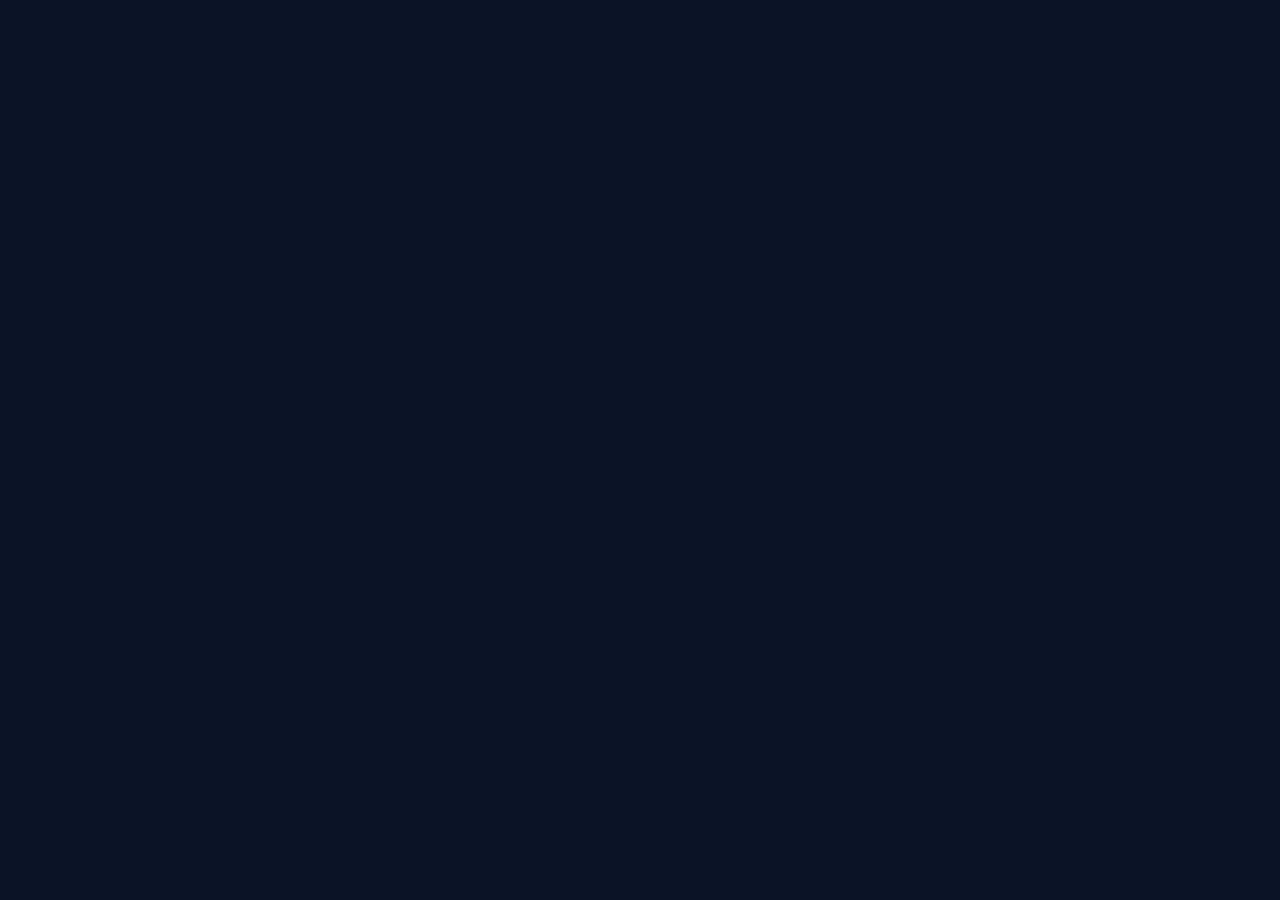
==== index.html @ 4776acac "Add files via upload" ====
<!DOCTYPE html>
<html lang="es">
<head>
  <meta charset="UTF-8">
  <meta name="viewport" content="width=device-width, initial-scale=1.0, maximum-scale=1.0, user-scalable=no, viewport-fit=cover">
  <meta name="theme-color" content="#0ea35d">
  <meta name="theme-color" media="(prefers-color-scheme: light)" content="#0ea35d">
  <meta name="theme-color" media="(prefers-color-scheme: dark)" content="#0ea35d">
  <meta name="msapplication-TileColor" content="#0ea35d">
  <meta name="description" content="TravelOne - Tu organizador personal de viajes offline y PWA local. Itinerario, reservas, gastos, presupuesto y más.">
  
  <title>TravelOne — Organizador Personal de Viajes</title>

  <!-- iOS / iPhone Home Screen & Safari Meta Tags -->
  <meta name="apple-mobile-web-app-capable" content="yes">
  <meta name="apple-mobile-web-app-status-bar-style" content="default">
  <meta name="apple-mobile-web-app-title" content="TravelOne">
  
  <!-- Apple Touch Icons (Precomposed to disable iOS OS filters & Normal with cache busting) -->
  <link rel="apple-touch-icon-precomposed" href="./apple-touch-icon.png?v=4">
  <link rel="apple-touch-icon-precomposed" sizes="180x180" href="./apple-touch-icon-180x180.png?v=4">
  <link rel="apple-touch-icon-precomposed" sizes="192x192" href="./icon-192.png?v=4">
  <link rel="apple-touch-icon-precomposed" sizes="512x512" href="./icon-512.png?v=4">

  <link rel="apple-touch-icon" href="./apple-touch-icon.png?v=4">
  <link rel="apple-touch-icon" sizes="180x180" href="./apple-touch-icon-180x180.png?v=4">
  <link rel="apple-touch-icon" sizes="192x192" href="./icon-192.png?v=4">
  <link rel="apple-touch-icon" sizes="512x512" href="./icon-512.png?v=4">

  <!-- Favicon & Web Icons -->
  <link rel="icon" type="image/png" sizes="64x64" href="./favicon.png?v=4">
  <link rel="icon" type="image/png" sizes="192x192" href="./icon-192.png?v=4">
  <link rel="icon" type="image/png" sizes="512x512" href="./icon-512.png?v=4">
  <link rel="icon" type="image/svg+xml" href="./app-logo.svg?v=4">

  <!-- PWA Manifest -->
  <link rel="manifest" href="./manifest.json?v=4">

  <!-- Stylesheets -->
  <link rel="stylesheet" href="./css/main.css?v=9">
  <link rel="stylesheet" href="./css/components.css?v=9">
</head>
<body>

  <!-- Root Layout Container -->
  <div id="app-layout"></div>

  <!-- Main JavaScript Module -->
  <script type="module" src="./js/app.js?v=9"></script>
</body>
</html>
---- css/main.css ----
/* TravelOne Master Design System */
@import url('https://fonts.googleapis.com/css2?family=Inter:wght@300;400;500;600;700&family=Outfit:wght@400;500;600;700;800&display=swap');

:root {
  --bg-dark: #0b1326;
  --bg-card: #15213b;
  --bg-card-hover: #1c2b4d;
  --bg-surface: #1e2e50;
  --bg-modal: #121c33;
  
  --border-color: rgba(255, 255, 255, 0.09);
  --border-color-light: rgba(255, 255, 255, 0.15);
  
  --primary-cyan: #00f2fe;
  --primary-blue: #4facfe;
  --accent-amber: #f6d365;
  --accent-orange: #fda085;
  --accent-emerald: #00b09b;
  --accent-purple: #a18cd1;
  --accent-rose: #ff758c;
  
  --text-main: #f0f4f9;
  --text-muted: #94a3b8;
  --text-dim: #64748b;
  
  --radius-sm: 8px;
  --radius-md: 14px;
  --radius-lg: 20px;
  --radius-full: 9999px;
  
  --shadow-sm: 0 4px 6px -1px rgba(0, 0, 0, 0.2);
  --shadow-md: 0 10px 15px -3px rgba(0, 0, 0, 0.3);
  --shadow-glow: 0 0 20px rgba(0, 242, 254, 0.15);
  
  --sidebar-width: 260px;
  --bottom-nav-height: 68px;
  --mobile-header-height: 60px;
}

* {
  box-sizing: border-box;
  margin: 0;
  padding: 0;
  -webkit-tap-highlight-color: transparent;
}

body {
  font-family: 'Inter', -apple-system, BlinkMacSystemFont, sans-serif;
  background-color: var(--bg-dark);
  color: var(--text-main);
  line-height: 1.5;
  min-height: 100vh;
  overflow-x: hidden;
}

h1, h2, h3, h4, h5, h6 {
  font-family: 'Outfit', sans-serif;
  font-weight: 700;
  letter-spacing: -0.02em;
  color: #ffffff;
}

button, a, select, input, .btn, .nav-item, .bottom-nav-item, .card-interactive, .quick-tools-fab, .tab-btn {
  touch-action: manipulation;
  -webkit-tap-highlight-color: transparent;
}

button, a, .btn, .nav-item, .bottom-nav-item, .card-interactive, .quick-tools-fab {
  cursor: pointer;
  user-select: none;
  -webkit-user-select: none;
}

/* App Container Layout */
#app-layout {
  display: flex;
  min-height: 100vh;
  position: relative;
  width: 100%;
}

/* Mobile Header Top Bar */
.mobile-top-bar {
  display: none;
  position: fixed;
  top: 0;
  left: 0;
  right: 0;
  height: var(--mobile-header-height);
  background: rgba(18, 28, 51, 0.96);
  backdrop-filter: blur(16px);
  -webkit-backdrop-filter: blur(16px);
  border-bottom: 1px solid var(--border-color);
  z-index: 1000;
  padding: 0 1rem;
  align-items: center;
  justify-content: space-between;
}

.mobile-brand {
  display: flex;
  align-items: center;
  gap: 0.65rem;
}

.mobile-brand-img {
  width: 34px;
  height: 34px;
  border-radius: 8px;
  box-shadow: 0 2px 8px rgba(0, 242, 254, 0.3);
  border: 1px solid rgba(255, 255, 255, 0.2);
}

.mobile-brand-title {
  font-family: 'Outfit', sans-serif;
  font-weight: 800;
  font-size: 1.1rem;
  background: linear-gradient(135deg, var(--primary-cyan), var(--accent-emerald));
  -webkit-background-clip: text;
  -webkit-text-fill-color: transparent;
}

/* Desktop Sidebar */
.sidebar {
  width: var(--sidebar-width);
  background: var(--bg-card);
  border-right: 1px solid var(--border-color);
  display: flex;
  flex-direction: column;
  position: fixed;
  top: 0;
  bottom: 0;
  left: 0;
  z-index: 100;
  padding: 1.5rem 1rem;
}

.sidebar-header {
  display: flex;
  align-items: center;
  gap: 0.75rem;
  padding-bottom: 1.5rem;
  border-bottom: 1px solid var(--border-color);
  margin-bottom: 1.5rem;
}

.brand-logo {
  font-family: 'Outfit', sans-serif;
  font-size: 1.4rem;
  font-weight: 800;
  background: linear-gradient(135deg, var(--primary-cyan), var(--primary-blue));
  -webkit-background-clip: text;
  -webkit-text-fill-color: transparent;
  display: flex;
  align-items: center;
  gap: 0.5rem;
}

.brand-badge {
  font-size: 0.65rem;
  background: rgba(0, 242, 254, 0.15);
  color: var(--primary-cyan);
  padding: 0.2rem 0.5rem;
  border-radius: var(--radius-full);
  text-transform: uppercase;
  font-weight: 700;
  letter-spacing: 0.05em;
}

.sidebar-nav {
  display: flex;
  flex-direction: column;
  gap: 0.35rem;
  flex: 1;
  overflow-y: auto;
}

.nav-item {
  display: flex;
  align-items: center;
  gap: 0.85rem;
  padding: 0.75rem 1rem;
  color: var(--text-muted);
  text-decoration: none;
  border-radius: var(--radius-md);
  font-size: 0.95rem;
  font-weight: 500;
  transition: all 0.2s ease;
  cursor: pointer;
}

.nav-item:hover {
  background: var(--bg-surface);
  color: #ffffff;
}

.nav-item.active {
  background: linear-gradient(135deg, rgba(0, 242, 254, 0.15), rgba(79, 172, 254, 0.15));
  color: var(--primary-cyan);
  border: 1px solid rgba(0, 242, 254, 0.3);
  font-weight: 600;
}

.nav-item-icon {
  font-size: 1.25rem;
  display: flex;
  align-items: center;
  justify-content: center;
}

/* Mobile Bottom Navigation */
.bottom-nav {
  display: none;
  position: fixed;
  bottom: 0;
  left: 0;
  right: 0;
  height: var(--bottom-nav-height);
  background: rgba(18, 28, 51, 0.96);
  backdrop-filter: blur(16px);
  -webkit-backdrop-filter: blur(16px);
  border-top: 1px solid var(--border-color);
  z-index: 1000;
  justify-content: space-around;
  align-items: center;
  padding: 0 0.25rem;
}

.bottom-nav-item {
  display: flex;
  flex-direction: column;
  align-items: center;
  justify-content: center;
  gap: 0.2rem;
  color: var(--text-muted);
  text-decoration: none;
  font-size: 0.7rem;
  font-weight: 500;
  padding: 0.4rem;
  flex: 1;
  text-align: center;
  transition: color 0.2s;
  cursor: pointer;
}

.bottom-nav-item .icon {
  font-size: 1.35rem;
}

.bottom-nav-item.active {
  color: var(--primary-cyan);
  font-weight: 700;
}

/* Main Content Area */
.main-content {
  flex: 1;
  margin-left: var(--sidebar-width);
  padding: 2rem;
  max-width: 1300px;
  width: 100%;
}

@media (max-width: 900px) {
  .sidebar {
    display: none;
  }

  .mobile-top-bar {
    display: flex;
  }
  
  .bottom-nav {
    display: flex;
  }
  
  .main-content {
    margin-left: 0;
    padding: calc(var(--mobile-header-height) + 1.25rem) 1.25rem calc(var(--bottom-nav-height) + 1.5rem) 1.25rem;
  }
}

/* Header Bar */
.page-header {
  display: flex;
  justify-content: space-between;
  align-items: center;
  margin-bottom: 2rem;
  flex-wrap: wrap;
  gap: 1rem;
}

.page-title-group h1 {
  font-size: 1.85rem;
  margin-bottom: 0.25rem;
}

.page-subtitle {
  color: var(--text-muted);
  font-size: 0.9rem;
}

.header-actions {
  display: flex;
  gap: 0.75rem;
  align-items: center;
}

/* Cards & Containers */
.card {
  background: var(--bg-card);
  border: 1px solid var(--border-color);
  border-radius: var(--radius-lg);
  padding: 1.5rem;
  transition: transform 0.2s, border-color 0.2s, box-shadow 0.2s;
}

.card:hover {
  border-color: var(--border-color-light);
}

.card-interactive:hover {
  transform: translateY(-3px);
  box-shadow: var(--shadow-md);
  border-color: rgba(0, 242, 254, 0.3);
}

/* Grid Layouts */
.grid-2 {
  display: grid;
  grid-template-columns: repeat(2, 1fr);
  gap: 1.25rem;
}

.grid-3 {
  display: grid;
  grid-template-columns: repeat(3, 1fr);
  gap: 1.25rem;
}

.grid-4 {
  display: grid;
  grid-template-columns: repeat(4, 1fr);
  gap: 1.25rem;
}

@media (max-width: 1024px) {
  .grid-4 { grid-template-columns: repeat(2, 1fr); }
  .grid-3 { grid-template-columns: repeat(2, 1fr); }
}

@media (max-width: 640px) {
  .grid-4, .grid-3, .grid-2 { grid-template-columns: 1fr; }
}

/* Buttons */
.btn {
  display: inline-flex;
  align-items: center;
  justify-content: center;
  gap: 0.5rem;
  padding: 0.65rem 1.25rem;
  border-radius: var(--radius-md);
  font-family: inherit;
  font-size: 0.9rem;
  font-weight: 600;
  border: none;
  cursor: pointer;
  transition: all 0.2s ease;
  text-decoration: none;
}

.btn-primary {
  background: linear-gradient(135deg, var(--primary-cyan), var(--primary-blue));
  color: #0b1326;
  box-shadow: 0 4px 12px rgba(0, 242, 254, 0.25);
}

.btn-primary:hover {
  opacity: 0.92;
  transform: translateY(-1px);
  box-shadow: 0 6px 16px rgba(0, 242, 254, 0.35);
}

.btn-secondary {
  background: var(--bg-surface);
  color: var(--text-main);
  border: 1px solid var(--border-color);
}

.btn-secondary:hover {
  background: var(--bg-card-hover);
  border-color: var(--border-color-light);
}

.btn-danger {
  background: rgba(255, 117, 140, 0.15);
  color: var(--accent-rose);
  border: 1px solid rgba(255, 117, 140, 0.3);
}

.btn-danger:hover {
  background: rgba(255, 117, 140, 0.25);
}

.btn-sm {
  padding: 0.4rem 0.85rem;
  font-size: 0.8rem;
  border-radius: var(--radius-sm);
}

.btn-icon {
  width: 36px;
  height: 36px;
  padding: 0;
  border-radius: var(--radius-full);
}

/* Badges & Tags */
.badge {
  display: inline-flex;
  align-items: center;
  gap: 0.3rem;
  padding: 0.25rem 0.65rem;
  border-radius: var(--radius-full);
  font-size: 0.75rem;
  font-weight: 600;
}

.badge-transport { background: rgba(79, 172, 254, 0.15); color: #4facfe; }
.badge-food { background: rgba(246, 211, 101, 0.15); color: #f6d365; }
.badge-tourism { background: rgba(0, 242, 254, 0.15); color: #00f2fe; }
.badge-shopping { background: rgba(161, 140, 209, 0.15); color: #a18cd1; }
.badge-hotel { background: rgba(0, 176, 155, 0.15); color: #00b09b; }
.badge-work { background: rgba(253, 160, 133, 0.15); color: #fda085; }
.badge-default { background: rgba(255, 255, 255, 0.1); color: var(--text-muted); }

.status-badge {
  padding: 0.2rem 0.6rem;
  border-radius: var(--radius-full);
  font-size: 0.7rem;
  font-weight: 700;
  text-transform: uppercase;
  letter-spacing: 0.04em;
}

.status-completed { background: rgba(0, 242, 96, 0.15); color: #00f260; border: 1px solid rgba(0, 242, 96, 0.3); }
.status-in-progress { background: rgba(246, 211, 101, 0.15); color: #f6d365; border: 1px solid rgba(246, 211, 101, 0.3); }
.status-pending { background: rgba(148, 163, 184, 0.15); color: #94a3b8; border: 1px solid rgba(148, 163, 184, 0.3); }

/* Progress Bar */
.progress-container {
  width: 100%;
  background: rgba(255, 255, 255, 0.08);
  border-radius: var(--radius-full);
  height: 8px;
  overflow: hidden;
}

.progress-bar {
  height: 100%;
  border-radius: var(--radius-full);
  background: linear-gradient(90deg, var(--primary-cyan), var(--primary-blue));
  transition: width 0.4s ease;
}

.progress-amber { background: linear-gradient(90deg, #f6d365, #fda085); }
.progress-rose { background: linear-gradient(90deg, #ff758c, #ff7eb3); }

/* Toast Notifications */
.toast {
  position: fixed;
  bottom: 2rem;
  right: 2rem;
  background: var(--bg-card);
  border: 1px solid var(--primary-cyan);
  color: var(--text-main);
  padding: 0.85rem 1.5rem;
  border-radius: var(--radius-md);
  box-shadow: var(--shadow-glow);
  z-index: 9999;
  transform: translateY(100px);
  opacity: 0;
  transition: all 0.3s cubic-bezier(0.68, -0.55, 0.27, 1.55);
}

.toast-show {
  transform: translateY(0);
  opacity: 1;
}

@media (max-width: 900px) {
  .toast {
    bottom: calc(var(--bottom-nav-height) + 1rem);
    right: 1rem;
    left: 1rem;
    text-align: center;
  }
}

/* Vector SVG Icon Global Utilities */
.svg-icon {
  display: inline-block;
  vertical-align: -0.15em;
  flex-shrink: 0;
  stroke: currentColor;
}

.icon-inline {
  display: inline-flex;
  align-items: center;
  gap: 0.4rem;
  vertical-align: middle;
}

.icon-badge-box {
  width: 38px;
  height: 38px;
  border-radius: var(--radius-md);
  background: rgba(0, 242, 254, 0.12);
  color: var(--primary-cyan);
  display: inline-flex;
  align-items: center;
  justify-content: center;
  flex-shrink: 0;
}

.icon-badge-amber {
  background: rgba(246, 211, 101, 0.15);
  color: var(--accent-amber);
}

.icon-badge-rose {
  background: rgba(255, 117, 140, 0.15);
  color: var(--accent-rose);
}

.icon-badge-green {
  background: rgba(0, 242, 96, 0.15);
  color: #00f260;
}

.icon-badge-purple {
  background: rgba(161, 140, 209, 0.15);
  color: var(--accent-purple);
}

.travelone-brand-svg {
  transition: transform 0.2s ease, box-shadow 0.2s ease;
}

.travelone-brand-svg:hover {
  transform: scale(1.04);
}
---- css/components.css ----
/* Components, Modals, Forms & Timeline Styles */

/* Modal Backdrop & Dialog */
.modal-backdrop {
  position: fixed;
  top: 0;
  left: 0;
  right: 0;
  bottom: 0;
  background: rgba(7, 12, 23, 0.82);
  backdrop-filter: blur(10px);
  -webkit-backdrop-filter: blur(10px);
  z-index: 5000;
  display: flex;
  align-items: center;
  justify-content: center;
  padding: 1rem;
  opacity: 0;
  pointer-events: none;
  transition: opacity 0.25s ease;
}

.modal-backdrop.active {
  opacity: 1;
  pointer-events: auto;
}

.modal-dialog {
  background: var(--bg-modal);
  border: 1px solid var(--border-color-light);
  border-radius: var(--radius-lg);
  width: 100%;
  max-width: 540px;
  max-height: 90vh;
  display: flex;
  flex-direction: column;
  box-shadow: var(--shadow-md), 0 0 30px rgba(0, 0, 0, 0.5);
  transform: scale(0.95);
  transition: transform 0.25s ease;
}

.modal-backdrop.active .modal-dialog {
  transform: scale(1);
}

.modal-header {
  padding: 1.25rem 1.5rem;
  border-bottom: 1px solid var(--border-color);
  display: flex;
  justify-content: space-between;
  align-items: center;
}

.modal-title {
  font-size: 1.25rem;
  font-weight: 700;
}

.modal-close {
  background: transparent;
  border: none;
  color: var(--text-muted);
  font-size: 1.5rem;
  cursor: pointer;
  line-height: 1;
}

.modal-close:hover { color: #ffffff; }

.modal-body {
  padding: 1.5rem;
  overflow-y: auto;
  flex: 1;
}

.modal-footer {
  padding: 1rem 1.5rem;
  border-top: 1px solid var(--border-color);
  display: flex;
  justify-content: flex-end;
  gap: 0.75rem;
}

/* Forms & Controls */
.form-group {
  margin-bottom: 1.2rem;
}

.form-group label {
  display: block;
  font-size: 0.85rem;
  font-weight: 600;
  color: var(--text-muted);
  margin-bottom: 0.4rem;
}

.form-control, .form-select {
  width: 100%;
  background: var(--bg-card);
  border: 1px solid var(--border-color);
  border-radius: var(--radius-md);
  padding: 0.65rem 0.9rem;
  color: var(--text-main);
  font-family: inherit;
  font-size: 0.9rem;
  transition: border-color 0.2s, box-shadow 0.2s;
}

.form-control:focus, .form-select:focus {
  outline: none;
  border-color: var(--primary-cyan);
  box-shadow: 0 0 0 3px rgba(0, 242, 254, 0.15);
}

.form-row {
  display: grid;
  grid-template-columns: repeat(2, 1fr);
  gap: 1rem;
}

@media (max-width: 500px) {
  .form-row { grid-template-columns: 1fr; }
}

/* Timeline View */
.timeline {
  position: relative;
  padding-left: 2rem;
  margin-top: 1rem;
}

.timeline::before {
  content: '';
  position: absolute;
  left: 0.6rem;
  top: 0.5rem;
  bottom: 0.5rem;
  width: 2px;
  background: var(--border-color);
}

.timeline-item {
  position: relative;
  margin-bottom: 1.5rem;
}

.timeline-dot {
  position: absolute;
  left: -2rem;
  top: 0.25rem;
  width: 1.25rem;
  height: 1.25rem;
  border-radius: var(--radius-full);
  background: var(--bg-card);
  border: 3px solid var(--primary-cyan);
  box-shadow: 0 0 10px rgba(0, 242, 254, 0.4);
}

.timeline-card {
  background: var(--bg-card);
  border: 1px solid var(--border-color);
  border-radius: var(--radius-md);
  padding: 1.1rem;
}

.timeline-time {
  font-family: 'Outfit', sans-serif;
  font-weight: 700;
  color: var(--primary-cyan);
  font-size: 0.95rem;
}

/* Document & Attachment Box */
.attachment-box {
  background: var(--bg-surface);
  border: 1px dashed var(--border-color-light);
  border-radius: var(--radius-md);
  padding: 1rem;
  text-align: center;
  cursor: pointer;
  transition: background 0.2s;
}

.attachment-box:hover {
  background: var(--bg-card-hover);
}

.file-preview-img {
  max-width: 100%;
  max-height: 200px;
  border-radius: var(--radius-sm);
  margin-top: 0.5rem;
  object-fit: cover;
}

/* Quick Tools Widget Floating Button */
.quick-tools-fab {
  position: fixed;
  bottom: 5.5rem;
  right: 1.75rem;
  width: 52px;
  height: 52px;
  border-radius: var(--radius-full);
  background: linear-gradient(135deg, var(--accent-amber), var(--accent-orange));
  color: #0b1326;
  font-size: 1.4rem;
  display: flex;
  align-items: center;
  justify-content: center;
  box-shadow: 0 6px 20px rgba(246, 211, 101, 0.35);
  cursor: pointer;
  z-index: 1200;
  transition: transform 0.2s ease;
}

.quick-tools-fab:hover {
  transform: scale(1.08);
}

@media (min-width: 901px) {
  .quick-tools-fab {
    bottom: 2.5rem;
    right: 2.5rem;
  }
}

/* Checklist Item Row */
.checklist-row {
  display: flex;
  align-items: center;
  gap: 0.85rem;
  padding: 0.75rem 1rem;
  background: var(--bg-card);
  border: 1px solid var(--border-color);
  border-radius: var(--radius-md);
  margin-bottom: 0.5rem;
  transition: background 0.2s;
}

.checklist-row:hover { background: var(--bg-surface); }

.checklist-row input[type="checkbox"] {
  width: 20px;
  height: 20px;
  accent-color: var(--primary-cyan);
  cursor: pointer;
}

.checklist-row.completed label {
  text-decoration: line-through;
  color: var(--text-dim);
}

/* Metric Display Cards */
.metric-card {
  display: flex;
  align-items: center;
  gap: 1.25rem;
  padding: 1.25rem;
  background: var(--bg-card);
  border: 1px solid var(--border-color);
  border-radius: var(--radius-lg);
}

.metric-icon {
  width: 48px;
  height: 48px;
  border-radius: var(--radius-md);
  background: rgba(0, 242, 254, 0.12);
  color: var(--primary-cyan);
  display: flex;
  align-items: center;
  justify-content: center;
  font-size: 1.5rem;
  flex-shrink: 0;
}

.metric-data .label {
  font-size: 0.8rem;
  color: var(--text-muted);
  text-transform: uppercase;
  letter-spacing: 0.05em;
  font-weight: 600;
}

.metric-data .value {
  font-family: 'Outfit', sans-serif;
  font-size: 1.5rem;
  font-weight: 700;
  color: #ffffff;
}

/* Print Summary Rules */
@media print {
  body {
    background: #ffffff !important;
    color: #000000 !important;
  }
  .sidebar, .bottom-nav, .quick-tools-fab, .btn, .header-actions {
    display: none !important;
  }
  .main-content {
    margin: 0 !important;
    padding: 0 !important;
  }
  .card {
    border: 1px solid #ccc !important;
    background: #fff !important;
    color: #000 !important;
  }
}
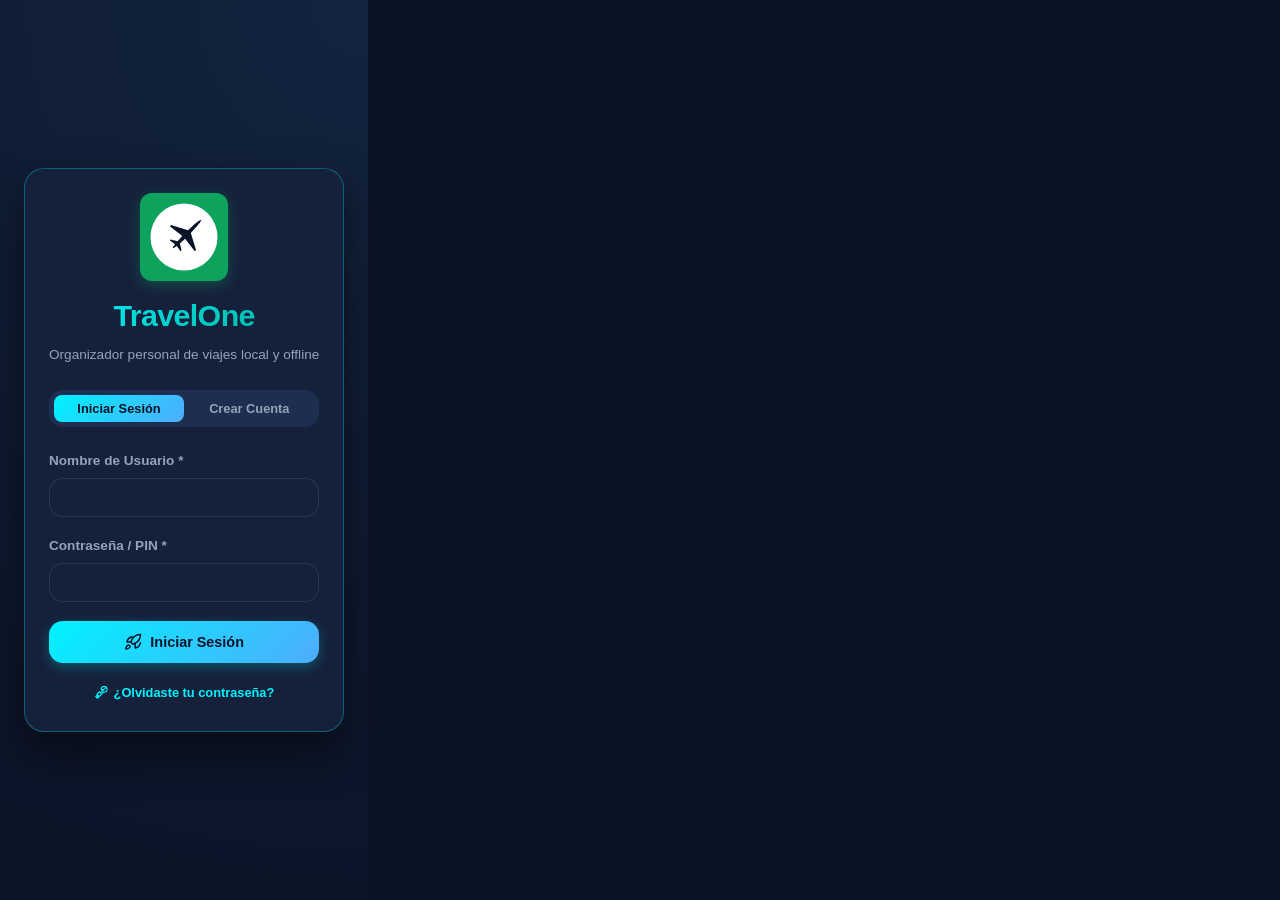
==== commit af0ac3da: "Add files via upload" ====
--- a/index.html
+++ b/index.html
@@ -37,8 +37,8 @@
   <link rel="manifest" href="./manifest.json?v=4">
 
   <!-- Stylesheets -->
-  <link rel="stylesheet" href="./css/main.css?v=9">
-  <link rel="stylesheet" href="./css/components.css?v=9">
+  <link rel="stylesheet" href="./css/main.css?v=10">
+  <link rel="stylesheet" href="./css/components.css?v=10">
 </head>
 <body>
 
@@ -46,7 +46,7 @@
   <div id="app-layout"></div>
 
   <!-- Main JavaScript Module -->
-  <script type="module" src="./js/app.js?v=9"></script>
+  <script type="module" src="./js/app.js?v=10"></script>
 </body>
 </html>
 
--- a/css/components.css
+++ b/css/components.css
@@ -296,7 +296,7 @@
     background: #ffffff !important;
     color: #000000 !important;
   }
-  .sidebar, .bottom-nav, .quick-tools-fab, .btn, .header-actions {
+  .sidebar, .bottom-nav, .quick-tools-fab, .btn, .header-actions, .trip-splash-overlay {
     display: none !important;
   }
   .main-content {
@@ -309,3 +309,186 @@
     color: #000 !important;
   }
 }
+
+/* ==========================================================================
+   Trip Loading & Splash Transition Animation
+   ========================================================================== */
+.trip-splash-overlay {
+  position: fixed;
+  top: 0;
+  left: 0;
+  width: 100vw;
+  height: 100vh;
+  background: radial-gradient(circle at center, #13243f 0%, #0b1326 100%);
+  z-index: 10000;
+  display: flex;
+  flex-direction: column;
+  align-items: center;
+  justify-content: center;
+  padding: 2rem;
+  opacity: 0;
+  pointer-events: none;
+  transition: opacity 0.3s cubic-bezier(0.16, 1, 0.3, 1), transform 0.35s cubic-bezier(0.16, 1, 0.3, 1), filter 0.35s ease;
+  backdrop-filter: blur(20px);
+  -webkit-backdrop-filter: blur(20px);
+}
+
+.trip-splash-overlay.active {
+  opacity: 1;
+  pointer-events: auto;
+  transform: scale(1);
+}
+
+.trip-splash-overlay.leaving {
+  opacity: 0;
+  transform: scale(1.06);
+  filter: blur(8px);
+}
+
+.splash-icon-wrapper {
+  position: relative;
+  display: flex;
+  align-items: center;
+  justify-content: center;
+  margin-bottom: 2rem;
+}
+
+.splash-sonar-ring {
+  position: absolute;
+  width: 100px;
+  height: 100px;
+  border-radius: 50%;
+  border: 2px solid var(--accent-emerald);
+  opacity: 0;
+  animation: splashSonar 1.8s infinite cubic-bezier(0.2, 0.8, 0.4, 1);
+}
+
+.splash-sonar-ring:nth-child(2) {
+  animation-delay: 0.5s;
+  border-color: var(--primary-cyan);
+}
+
+.splash-sonar-ring:nth-child(3) {
+  animation-delay: 1s;
+  border-color: var(--accent-amber);
+}
+
+.splash-logo-box {
+  position: relative;
+  z-index: 2;
+  border-radius: 24px;
+  padding: 8px;
+  background: rgba(255, 255, 255, 0.04);
+  border: 1px solid rgba(255, 255, 255, 0.15);
+  box-shadow: 0 12px 35px rgba(0, 0, 0, 0.6), 0 0 40px rgba(14, 163, 93, 0.45);
+  animation: splashFloat 2.2s infinite ease-in-out;
+}
+
+.splash-title-group {
+  text-align: center;
+  animation: splashFadeUp 0.6s cubic-bezier(0.16, 1, 0.3, 1) forwards;
+}
+
+.splash-badge {
+  display: inline-flex;
+  align-items: center;
+  gap: 0.4rem;
+  background: rgba(0, 242, 254, 0.12);
+  border: 1px solid rgba(0, 242, 254, 0.25);
+  color: var(--primary-cyan);
+  padding: 0.35rem 0.85rem;
+  border-radius: var(--radius-full);
+  font-size: 0.8rem;
+  font-weight: 700;
+  text-transform: uppercase;
+  letter-spacing: 0.06em;
+  margin-bottom: 0.85rem;
+}
+
+.splash-trip-name {
+  font-family: 'Outfit', sans-serif;
+  font-size: 2rem;
+  font-weight: 800;
+  color: #ffffff;
+  margin-bottom: 0.35rem;
+  letter-spacing: -0.02em;
+  background: linear-gradient(135deg, #ffffff 30%, var(--primary-cyan) 100%);
+  -webkit-background-clip: text;
+  -webkit-text-fill-color: transparent;
+}
+
+.splash-destination {
+  font-size: 1rem;
+  color: var(--text-muted);
+  display: flex;
+  align-items: center;
+  justify-content: center;
+  gap: 0.4rem;
+  margin-bottom: 1.5rem;
+}
+
+.splash-progress-track {
+  width: 220px;
+  height: 6px;
+  background: rgba(255, 255, 255, 0.08);
+  border-radius: var(--radius-full);
+  overflow: hidden;
+  position: relative;
+  margin: 0 auto;
+}
+
+.splash-progress-bar {
+  position: absolute;
+  left: 0;
+  top: 0;
+  height: 100%;
+  width: 40%;
+  background: linear-gradient(90deg, var(--accent-emerald), var(--primary-cyan), var(--accent-amber));
+  border-radius: var(--radius-full);
+  animation: splashShimmer 1.2s infinite ease-in-out;
+}
+
+@keyframes splashSonar {
+  0% {
+    transform: scale(0.8);
+    opacity: 0.8;
+  }
+  100% {
+    transform: scale(2.4);
+    opacity: 0;
+  }
+}
+
+@keyframes splashFloat {
+  0%, 100% {
+    transform: translateY(0) scale(1);
+  }
+  50% {
+    transform: translateY(-8px) scale(1.03);
+  }
+}
+
+@keyframes splashFadeUp {
+  0% {
+    opacity: 0;
+    transform: translateY(15px);
+  }
+  100% {
+    opacity: 1;
+    transform: translateY(0);
+  }
+}
+
+@keyframes splashShimmer {
+  0% {
+    left: -40%;
+    width: 30%;
+  }
+  50% {
+    width: 60%;
+  }
+  100% {
+    left: 110%;
+    width: 30%;
+  }
+}
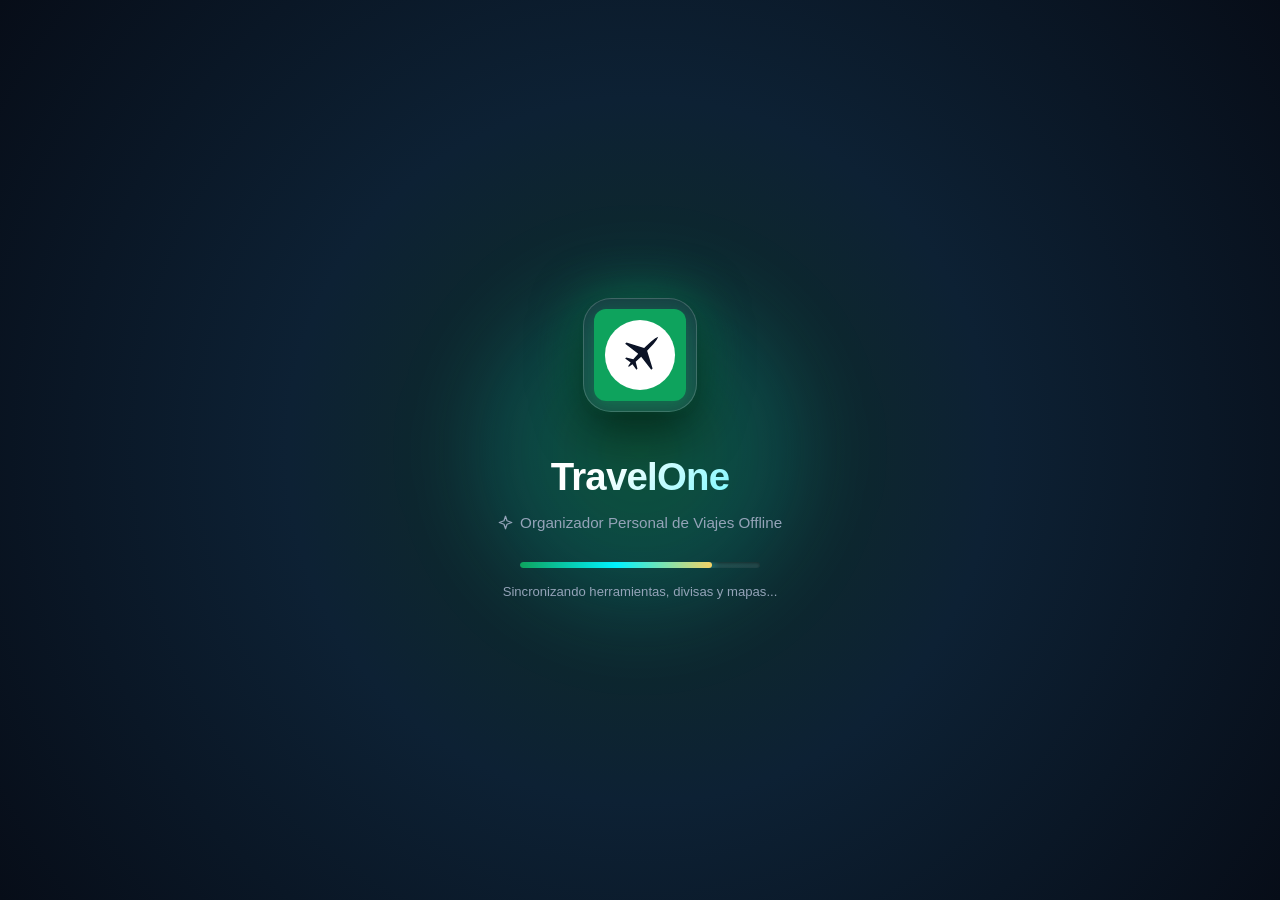
==== commit 0f7ab440: "Add files via upload" ====
--- a/index.html
+++ b/index.html
@@ -7,6 +7,7 @@
   <meta name="theme-color" media="(prefers-color-scheme: light)" content="#0ea35d">
   <meta name="theme-color" media="(prefers-color-scheme: dark)" content="#0ea35d">
   <meta name="msapplication-TileColor" content="#0ea35d">
+  <meta name="msapplication-navbutton-color" content="#0ea35d">
   <meta name="description" content="TravelOne - Tu organizador personal de viajes offline y PWA local. Itinerario, reservas, gastos, presupuesto y más.">
   
   <title>TravelOne — Organizador Personal de Viajes</title>
@@ -16,29 +17,29 @@
   <meta name="apple-mobile-web-app-status-bar-style" content="default">
   <meta name="apple-mobile-web-app-title" content="TravelOne">
   
-  <!-- Apple Touch Icons (Precomposed to disable iOS OS filters & Normal with cache busting) -->
-  <link rel="apple-touch-icon-precomposed" href="./apple-touch-icon.png?v=4">
-  <link rel="apple-touch-icon-precomposed" sizes="180x180" href="./apple-touch-icon-180x180.png?v=4">
-  <link rel="apple-touch-icon-precomposed" sizes="192x192" href="./icon-192.png?v=4">
-  <link rel="apple-touch-icon-precomposed" sizes="512x512" href="./icon-512.png?v=4">
+  <!-- Apple Touch Icons (Solid Emerald Green Background Edge-to-Edge) -->
+  <link rel="apple-touch-icon-precomposed" href="./apple-touch-icon.png?v=25">
+  <link rel="apple-touch-icon-precomposed" sizes="180x180" href="./apple-touch-icon-180x180.png?v=25">
+  <link rel="apple-touch-icon-precomposed" sizes="192x192" href="./icon-192.png?v=25">
+  <link rel="apple-touch-icon-precomposed" sizes="512x512" href="./icon-512.png?v=25">
 
-  <link rel="apple-touch-icon" href="./apple-touch-icon.png?v=4">
-  <link rel="apple-touch-icon" sizes="180x180" href="./apple-touch-icon-180x180.png?v=4">
-  <link rel="apple-touch-icon" sizes="192x192" href="./icon-192.png?v=4">
-  <link rel="apple-touch-icon" sizes="512x512" href="./icon-512.png?v=4">
+  <link rel="apple-touch-icon" href="./apple-touch-icon.png?v=25">
+  <link rel="apple-touch-icon" sizes="180x180" href="./apple-touch-icon-180x180.png?v=25">
+  <link rel="apple-touch-icon" sizes="192x192" href="./icon-192.png?v=25">
+  <link rel="apple-touch-icon" sizes="512x512" href="./icon-512.png?v=25">
 
   <!-- Favicon & Web Icons -->
-  <link rel="icon" type="image/png" sizes="64x64" href="./favicon.png?v=4">
-  <link rel="icon" type="image/png" sizes="192x192" href="./icon-192.png?v=4">
-  <link rel="icon" type="image/png" sizes="512x512" href="./icon-512.png?v=4">
-  <link rel="icon" type="image/svg+xml" href="./app-logo.svg?v=4">
+  <link rel="icon" type="image/svg+xml" href="./app-logo.svg?v=25">
+  <link rel="icon" type="image/png" sizes="64x64" href="./favicon.png?v=25">
+  <link rel="icon" type="image/png" sizes="192x192" href="./icon-192.png?v=25">
+  <link rel="icon" type="image/png" sizes="512x512" href="./icon-512.png?v=25">
 
   <!-- PWA Manifest -->
-  <link rel="manifest" href="./manifest.json?v=4">
+  <link rel="manifest" href="./manifest.json?v=25">
 
   <!-- Stylesheets -->
-  <link rel="stylesheet" href="./css/main.css?v=10">
-  <link rel="stylesheet" href="./css/components.css?v=10">
+  <link rel="stylesheet" href="./css/main.css?v=25">
+  <link rel="stylesheet" href="./css/components.css?v=25">
 </head>
 <body>
 
@@ -46,7 +47,7 @@
   <div id="app-layout"></div>
 
   <!-- Main JavaScript Module -->
-  <script type="module" src="./js/app.js?v=10"></script>
+  <script type="module" src="./js/app.js?v=25"></script>
 </body>
 </html>
 
--- a/css/components.css
+++ b/css/components.css
@@ -311,15 +311,15 @@
 }
 
 /* ==========================================================================
-   Trip Loading & Splash Transition Animation
+   App Startup & Launch Splash Animation (Nuanced & Luxurious)
    ========================================================================== */
-.trip-splash-overlay {
+.app-startup-splash-overlay {
   position: fixed;
   top: 0;
   left: 0;
   width: 100vw;
   height: 100vh;
-  background: radial-gradient(circle at center, #13243f 0%, #0b1326 100%);
+  background: radial-gradient(circle at center, #0e3025 0%, #0d2134 45%, #070d18 100%);
   z-index: 10000;
   display: flex;
   flex-direction: column;
@@ -328,21 +328,33 @@
   padding: 2rem;
   opacity: 0;
   pointer-events: none;
-  transition: opacity 0.3s cubic-bezier(0.16, 1, 0.3, 1), transform 0.35s cubic-bezier(0.16, 1, 0.3, 1), filter 0.35s ease;
-  backdrop-filter: blur(20px);
-  -webkit-backdrop-filter: blur(20px);
-}
-
-.trip-splash-overlay.active {
+  transition: opacity 0.45s cubic-bezier(0.16, 1, 0.3, 1), transform 0.5s cubic-bezier(0.16, 1, 0.3, 1), filter 0.5s ease;
+  backdrop-filter: blur(28px);
+  -webkit-backdrop-filter: blur(28px);
+  overflow: hidden;
+}
+
+.app-startup-splash-overlay.active {
   opacity: 1;
   pointer-events: auto;
   transform: scale(1);
 }
 
-.trip-splash-overlay.leaving {
+.app-startup-splash-overlay.leaving {
   opacity: 0;
   transform: scale(1.06);
-  filter: blur(8px);
+  filter: blur(14px);
+}
+
+.splash-glow-aura {
+  position: absolute;
+  width: 380px;
+  height: 380px;
+  border-radius: 50%;
+  background: radial-gradient(circle, rgba(14, 163, 93, 0.3) 0%, rgba(0, 242, 254, 0.15) 50%, transparent 70%);
+  filter: blur(40px);
+  pointer-events: none;
+  animation: auraPulse 3.5s infinite ease-in-out;
 }
 
 .splash-icon-wrapper {
@@ -350,145 +362,157 @@
   display: flex;
   align-items: center;
   justify-content: center;
-  margin-bottom: 2rem;
+  margin-bottom: 2.25rem;
 }
 
 .splash-sonar-ring {
   position: absolute;
-  width: 100px;
-  height: 100px;
+  width: 120px;
+  height: 120px;
   border-radius: 50%;
-  border: 2px solid var(--accent-emerald);
+  border: 2px solid rgba(14, 163, 93, 0.7);
+  box-shadow: 0 0 15px rgba(14, 163, 93, 0.3);
   opacity: 0;
-  animation: splashSonar 1.8s infinite cubic-bezier(0.2, 0.8, 0.4, 1);
+  animation: splashSonarNuanced 2.4s infinite cubic-bezier(0.16, 1, 0.3, 1);
 }
 
 .splash-sonar-ring:nth-child(2) {
-  animation-delay: 0.5s;
-  border-color: var(--primary-cyan);
+  animation-delay: 0.7s;
+  border-color: rgba(0, 242, 254, 0.6);
+  box-shadow: 0 0 15px rgba(0, 242, 254, 0.3);
 }
 
 .splash-sonar-ring:nth-child(3) {
-  animation-delay: 1s;
-  border-color: var(--accent-amber);
+  animation-delay: 1.4s;
+  border-color: rgba(246, 211, 101, 0.5);
+  box-shadow: 0 0 15px rgba(246, 211, 101, 0.25);
 }
 
 .splash-logo-box {
   position: relative;
   z-index: 2;
-  border-radius: 24px;
-  padding: 8px;
-  background: rgba(255, 255, 255, 0.04);
-  border: 1px solid rgba(255, 255, 255, 0.15);
-  box-shadow: 0 12px 35px rgba(0, 0, 0, 0.6), 0 0 40px rgba(14, 163, 93, 0.45);
-  animation: splashFloat 2.2s infinite ease-in-out;
+  border-radius: 28px;
+  padding: 10px;
+  background: rgba(255, 255, 255, 0.05);
+  border: 1.5px solid rgba(255, 255, 255, 0.18);
+  box-shadow: 0 20px 45px rgba(0, 0, 0, 0.6), 0 0 50px rgba(14, 163, 93, 0.5);
+  animation: splashFloatNuanced 2.8s infinite ease-in-out;
+  backdrop-filter: blur(10px);
 }
 
 .splash-title-group {
   text-align: center;
-  animation: splashFadeUp 0.6s cubic-bezier(0.16, 1, 0.3, 1) forwards;
-}
-
-.splash-badge {
-  display: inline-flex;
-  align-items: center;
-  gap: 0.4rem;
-  background: rgba(0, 242, 254, 0.12);
-  border: 1px solid rgba(0, 242, 254, 0.25);
-  color: var(--primary-cyan);
-  padding: 0.35rem 0.85rem;
-  border-radius: var(--radius-full);
-  font-size: 0.8rem;
-  font-weight: 700;
-  text-transform: uppercase;
-  letter-spacing: 0.06em;
-  margin-bottom: 0.85rem;
-}
-
-.splash-trip-name {
+  position: relative;
+  z-index: 2;
+  animation: splashFadeUp 0.8s cubic-bezier(0.16, 1, 0.3, 1) forwards;
+}
+
+.splash-brand-title {
   font-family: 'Outfit', sans-serif;
-  font-size: 2rem;
+  font-size: 2.4rem;
   font-weight: 800;
-  color: #ffffff;
+  letter-spacing: -0.02em;
   margin-bottom: 0.35rem;
-  letter-spacing: -0.02em;
-  background: linear-gradient(135deg, #ffffff 30%, var(--primary-cyan) 100%);
+  background: linear-gradient(135deg, #ffffff 20%, #00f2fe 70%, #00b09b 100%);
+  background-size: 200% auto;
   -webkit-background-clip: text;
   -webkit-text-fill-color: transparent;
-}
-
-.splash-destination {
-  font-size: 1rem;
+  animation: titleShimmer 3s infinite linear;
+}
+
+.splash-tagline {
+  font-size: 0.95rem;
   color: var(--text-muted);
+  margin-bottom: 1.75rem;
   display: flex;
   align-items: center;
   justify-content: center;
-  gap: 0.4rem;
-  margin-bottom: 1.5rem;
+  gap: 0.45rem;
+  font-weight: 500;
 }
 
 .splash-progress-track {
-  width: 220px;
+  width: 240px;
   height: 6px;
-  background: rgba(255, 255, 255, 0.08);
+  background: rgba(255, 255, 255, 0.09);
   border-radius: var(--radius-full);
   overflow: hidden;
   position: relative;
   margin: 0 auto;
-}
-
-.splash-progress-bar {
+  box-shadow: inset 0 1px 3px rgba(0, 0, 0, 0.4);
+}
+
+.splash-progress-bar-fill {
   position: absolute;
   left: 0;
   top: 0;
   height: 100%;
-  width: 40%;
-  background: linear-gradient(90deg, var(--accent-emerald), var(--primary-cyan), var(--accent-amber));
+  width: 15%;
+  background: linear-gradient(90deg, #0ea35d, #00f2fe, #f6d365);
   border-radius: var(--radius-full);
-  animation: splashShimmer 1.2s infinite ease-in-out;
-}
-
-@keyframes splashSonar {
+  transition: width 0.5s cubic-bezier(0.16, 1, 0.3, 1);
+  box-shadow: 0 0 10px rgba(0, 242, 254, 0.6);
+}
+
+.splash-status-text {
+  font-size: 0.82rem;
+  color: var(--text-muted);
+  margin-top: 0.85rem;
+  font-weight: 500;
+  min-height: 1.2rem;
+  transition: opacity 0.3s ease;
+}
+
+@keyframes auraPulse {
+  0%, 100% {
+    transform: scale(0.9);
+    opacity: 0.5;
+  }
+  50% {
+    transform: scale(1.15);
+    opacity: 0.85;
+  }
+}
+
+@keyframes splashSonarNuanced {
   0% {
-    transform: scale(0.8);
-    opacity: 0.8;
+    transform: scale(0.75);
+    opacity: 0.85;
   }
   100% {
-    transform: scale(2.4);
+    transform: scale(2.8);
     opacity: 0;
   }
 }
 
-@keyframes splashFloat {
+@keyframes splashFloatNuanced {
   0%, 100% {
     transform: translateY(0) scale(1);
   }
   50% {
-    transform: translateY(-8px) scale(1.03);
+    transform: translateY(-9px) scale(1.025);
+  }
+}
+
+@keyframes titleShimmer {
+  0% {
+    background-position: 0% 50%;
+  }
+  50% {
+    background-position: 100% 50%;
+  }
+  100% {
+    background-position: 0% 50%;
   }
 }
 
 @keyframes splashFadeUp {
   0% {
     opacity: 0;
-    transform: translateY(15px);
+    transform: translateY(20px);
   }
   100% {
     opacity: 1;
     transform: translateY(0);
   }
 }
-
-@keyframes splashShimmer {
-  0% {
-    left: -40%;
-    width: 30%;
-  }
-  50% {
-    width: 60%;
-  }
-  100% {
-    left: 110%;
-    width: 30%;
-  }
-}
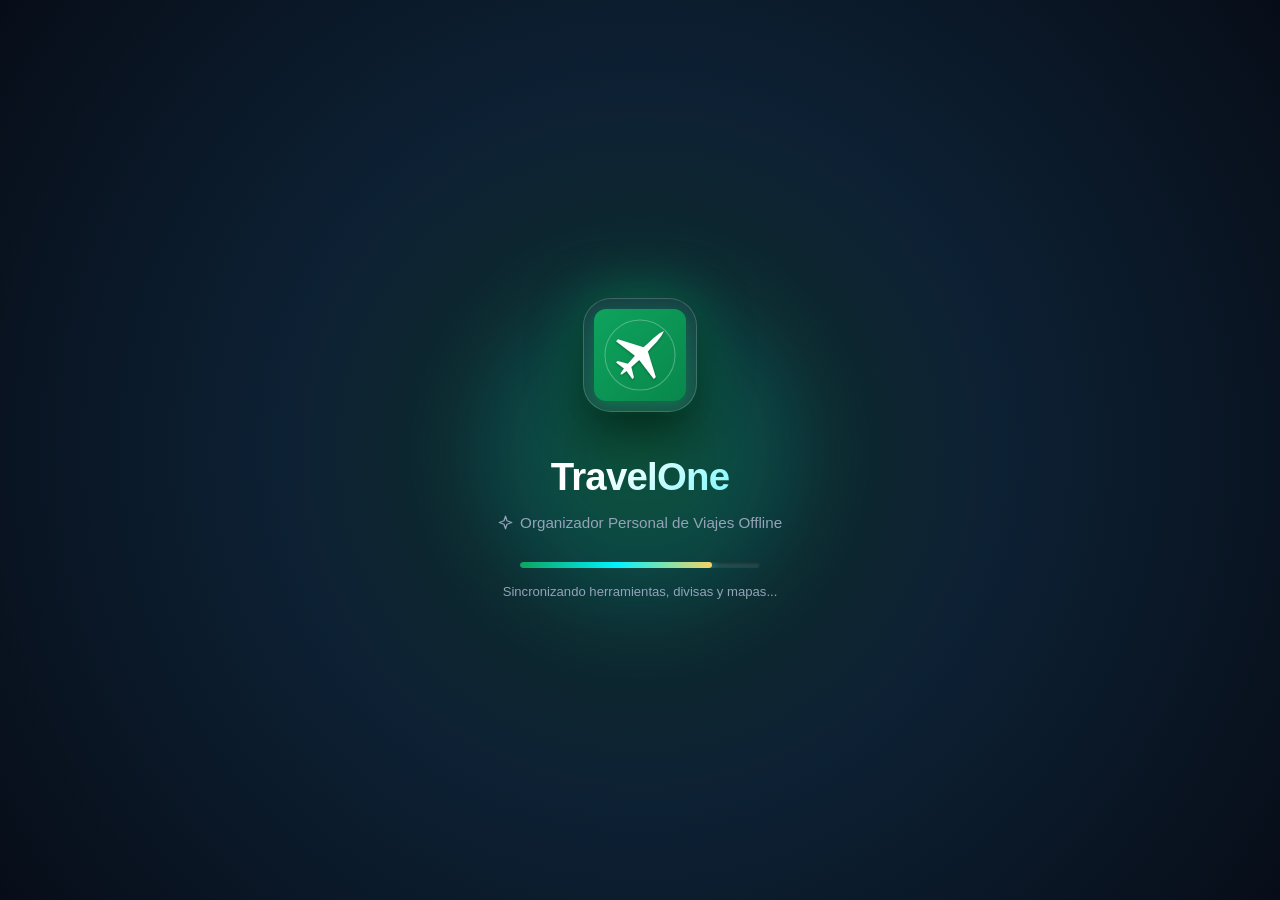
==== commit a56d12ec: "Add files via upload" ====
--- a/index.html
+++ b/index.html
@@ -17,29 +17,26 @@
   <meta name="apple-mobile-web-app-status-bar-style" content="default">
   <meta name="apple-mobile-web-app-title" content="TravelOne">
   
-  <!-- Apple Touch Icons (Solid Emerald Green Background Edge-to-Edge) -->
-  <link rel="apple-touch-icon-precomposed" href="./apple-touch-icon.png?v=25">
-  <link rel="apple-touch-icon-precomposed" sizes="180x180" href="./apple-touch-icon-180x180.png?v=25">
-  <link rel="apple-touch-icon-precomposed" sizes="192x192" href="./icon-192.png?v=25">
-  <link rel="apple-touch-icon-precomposed" sizes="512x512" href="./icon-512.png?v=25">
-
-  <link rel="apple-touch-icon" href="./apple-touch-icon.png?v=25">
-  <link rel="apple-touch-icon" sizes="180x180" href="./apple-touch-icon-180x180.png?v=25">
-  <link rel="apple-touch-icon" sizes="192x192" href="./icon-192.png?v=25">
-  <link rel="apple-touch-icon" sizes="512x512" href="./icon-512.png?v=25">
+  <!-- Apple Touch Icons (Solid 100% Opaque Emerald Green Background, iOS Dark Mode Immune) -->
+  <link rel="apple-touch-icon" href="./apple-touch-icon.png?v=26">
+  <link rel="apple-touch-icon" sizes="180x180" href="./apple-touch-icon-180x180.png?v=26">
+  <link rel="apple-touch-icon" sizes="192x192" href="./icon-192.png?v=26">
+  <link rel="apple-touch-icon" sizes="512x512" href="./icon-512.png?v=26">
+  <link rel="apple-touch-icon-precomposed" href="./apple-touch-icon.png?v=26">
+  <link rel="apple-touch-icon-precomposed" sizes="180x180" href="./apple-touch-icon-180x180.png?v=26">
 
   <!-- Favicon & Web Icons -->
-  <link rel="icon" type="image/svg+xml" href="./app-logo.svg?v=25">
-  <link rel="icon" type="image/png" sizes="64x64" href="./favicon.png?v=25">
-  <link rel="icon" type="image/png" sizes="192x192" href="./icon-192.png?v=25">
-  <link rel="icon" type="image/png" sizes="512x512" href="./icon-512.png?v=25">
+  <link rel="icon" type="image/svg+xml" href="./app-logo.svg?v=26">
+  <link rel="icon" type="image/png" sizes="64x64" href="./favicon.png?v=26">
+  <link rel="icon" type="image/png" sizes="192x192" href="./icon-192.png?v=26">
+  <link rel="icon" type="image/png" sizes="512x512" href="./icon-512.png?v=26">
 
   <!-- PWA Manifest -->
-  <link rel="manifest" href="./manifest.json?v=25">
+  <link rel="manifest" href="./manifest.json?v=26">
 
   <!-- Stylesheets -->
-  <link rel="stylesheet" href="./css/main.css?v=25">
-  <link rel="stylesheet" href="./css/components.css?v=25">
+  <link rel="stylesheet" href="./css/main.css?v=26">
+  <link rel="stylesheet" href="./css/components.css?v=26">
 </head>
 <body>
 
@@ -47,7 +44,6 @@
   <div id="app-layout"></div>
 
   <!-- Main JavaScript Module -->
-  <script type="module" src="./js/app.js?v=25"></script>
+  <script type="module" src="./js/app.js?v=26"></script>
 </body>
 </html>
-
--- a/css/main.css
+++ b/css/main.css
@@ -117,6 +117,7 @@
   font-size: 1.1rem;
   background: linear-gradient(135deg, var(--primary-cyan), var(--accent-emerald));
   -webkit-background-clip: text;
+  background-clip: text;
   -webkit-text-fill-color: transparent;
 }
 
@@ -150,6 +151,7 @@
   font-weight: 800;
   background: linear-gradient(135deg, var(--primary-cyan), var(--primary-blue));
   -webkit-background-clip: text;
+  background-clip: text;
   -webkit-text-fill-color: transparent;
   display: flex;
   align-items: center;
--- a/css/components.css
+++ b/css/components.css
@@ -416,6 +416,7 @@
   background: linear-gradient(135deg, #ffffff 20%, #00f2fe 70%, #00b09b 100%);
   background-size: 200% auto;
   -webkit-background-clip: text;
+  background-clip: text;
   -webkit-text-fill-color: transparent;
   animation: titleShimmer 3s infinite linear;
 }
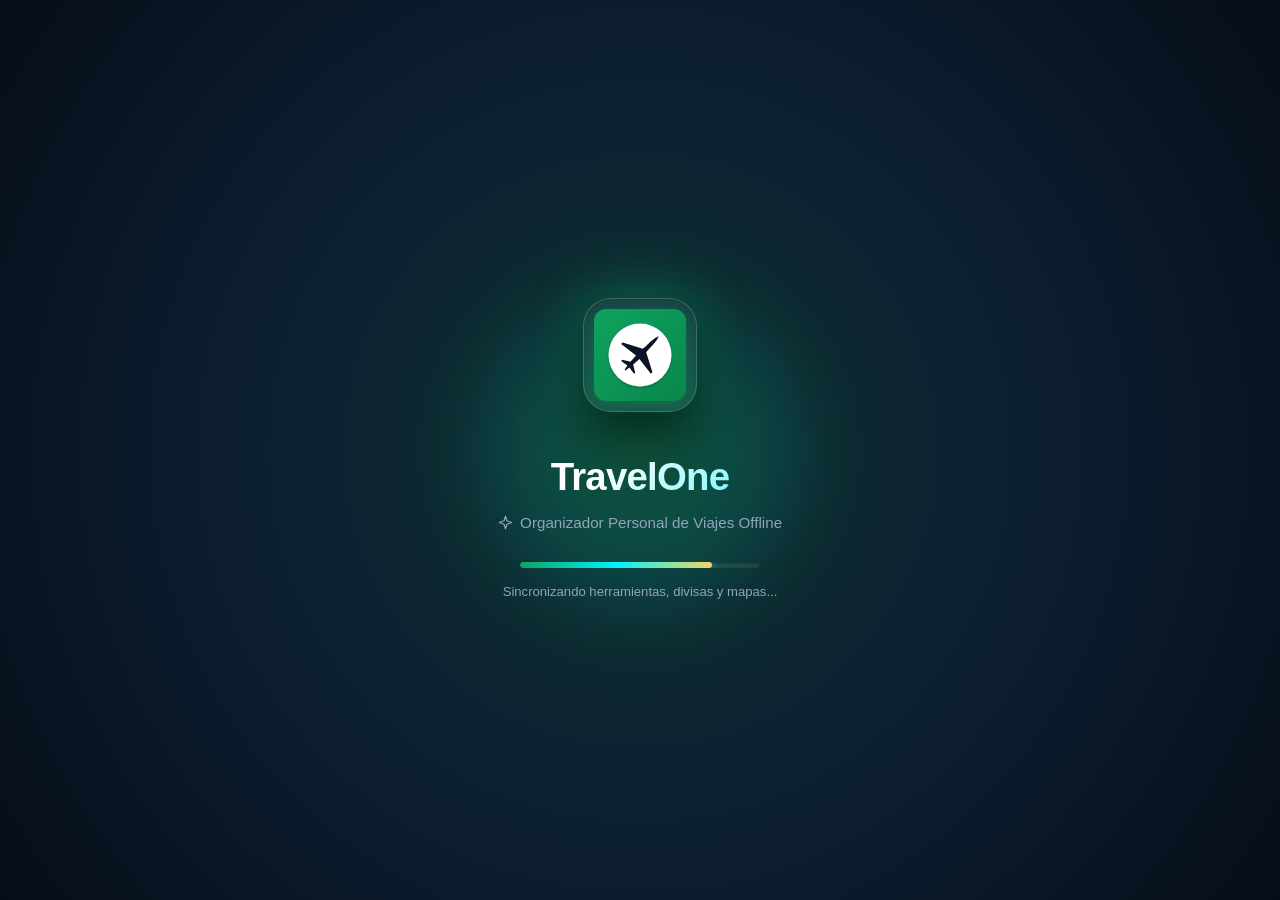
==== commit 9bee3248: "Add files via upload" ====
--- a/index.html
+++ b/index.html
@@ -17,26 +17,26 @@
   <meta name="apple-mobile-web-app-status-bar-style" content="default">
   <meta name="apple-mobile-web-app-title" content="TravelOne">
   
-  <!-- Apple Touch Icons (Solid 100% Opaque Emerald Green Background, iOS Dark Mode Immune) -->
-  <link rel="apple-touch-icon" href="./apple-touch-icon.png?v=26">
-  <link rel="apple-touch-icon" sizes="180x180" href="./apple-touch-icon-180x180.png?v=26">
-  <link rel="apple-touch-icon" sizes="192x192" href="./icon-192.png?v=26">
-  <link rel="apple-touch-icon" sizes="512x512" href="./icon-512.png?v=26">
-  <link rel="apple-touch-icon-precomposed" href="./apple-touch-icon.png?v=26">
-  <link rel="apple-touch-icon-precomposed" sizes="180x180" href="./apple-touch-icon-180x180.png?v=26">
+  <!-- Apple Touch Icons (Solid Emerald Green Background, White Circle & Black Jet) -->
+  <link rel="apple-touch-icon" href="./apple-touch-icon.png?v=27">
+  <link rel="apple-touch-icon" sizes="180x180" href="./apple-touch-icon-180x180.png?v=27">
+  <link rel="apple-touch-icon" sizes="192x192" href="./icon-192.png?v=27">
+  <link rel="apple-touch-icon" sizes="512x512" href="./icon-512.png?v=27">
+  <link rel="apple-touch-icon-precomposed" href="./apple-touch-icon.png?v=27">
+  <link rel="apple-touch-icon-precomposed" sizes="180x180" href="./apple-touch-icon-180x180.png?v=27">
 
   <!-- Favicon & Web Icons -->
-  <link rel="icon" type="image/svg+xml" href="./app-logo.svg?v=26">
-  <link rel="icon" type="image/png" sizes="64x64" href="./favicon.png?v=26">
-  <link rel="icon" type="image/png" sizes="192x192" href="./icon-192.png?v=26">
-  <link rel="icon" type="image/png" sizes="512x512" href="./icon-512.png?v=26">
+  <link rel="icon" type="image/svg+xml" href="./app-logo.svg?v=27">
+  <link rel="icon" type="image/png" sizes="64x64" href="./favicon.png?v=27">
+  <link rel="icon" type="image/png" sizes="192x192" href="./icon-192.png?v=27">
+  <link rel="icon" type="image/png" sizes="512x512" href="./icon-512.png?v=27">
 
   <!-- PWA Manifest -->
-  <link rel="manifest" href="./manifest.json?v=26">
+  <link rel="manifest" href="./manifest.json?v=27">
 
   <!-- Stylesheets -->
-  <link rel="stylesheet" href="./css/main.css?v=26">
-  <link rel="stylesheet" href="./css/components.css?v=26">
+  <link rel="stylesheet" href="./css/main.css?v=27">
+  <link rel="stylesheet" href="./css/components.css?v=27">
 </head>
 <body>
 
@@ -44,6 +44,6 @@
   <div id="app-layout"></div>
 
   <!-- Main JavaScript Module -->
-  <script type="module" src="./js/app.js?v=26"></script>
+  <script type="module" src="./js/app.js?v=27"></script>
 </body>
 </html>
